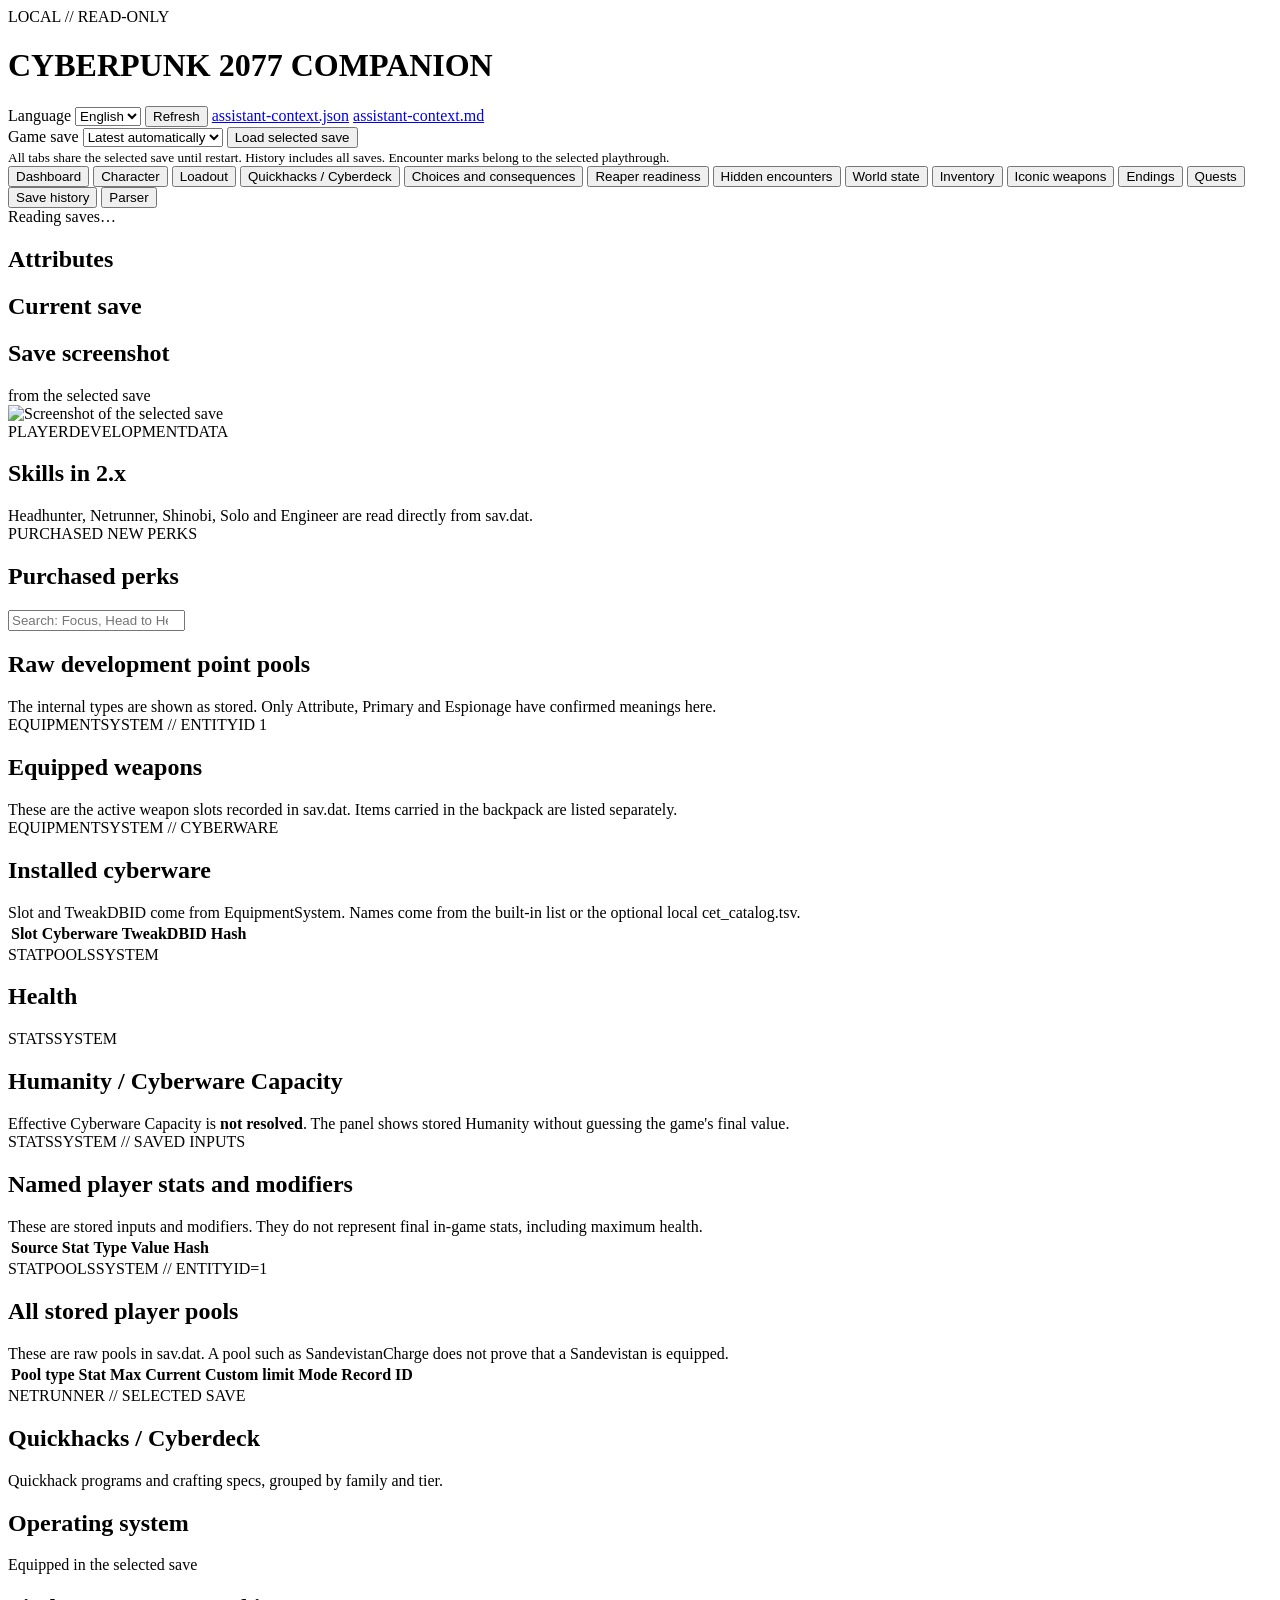
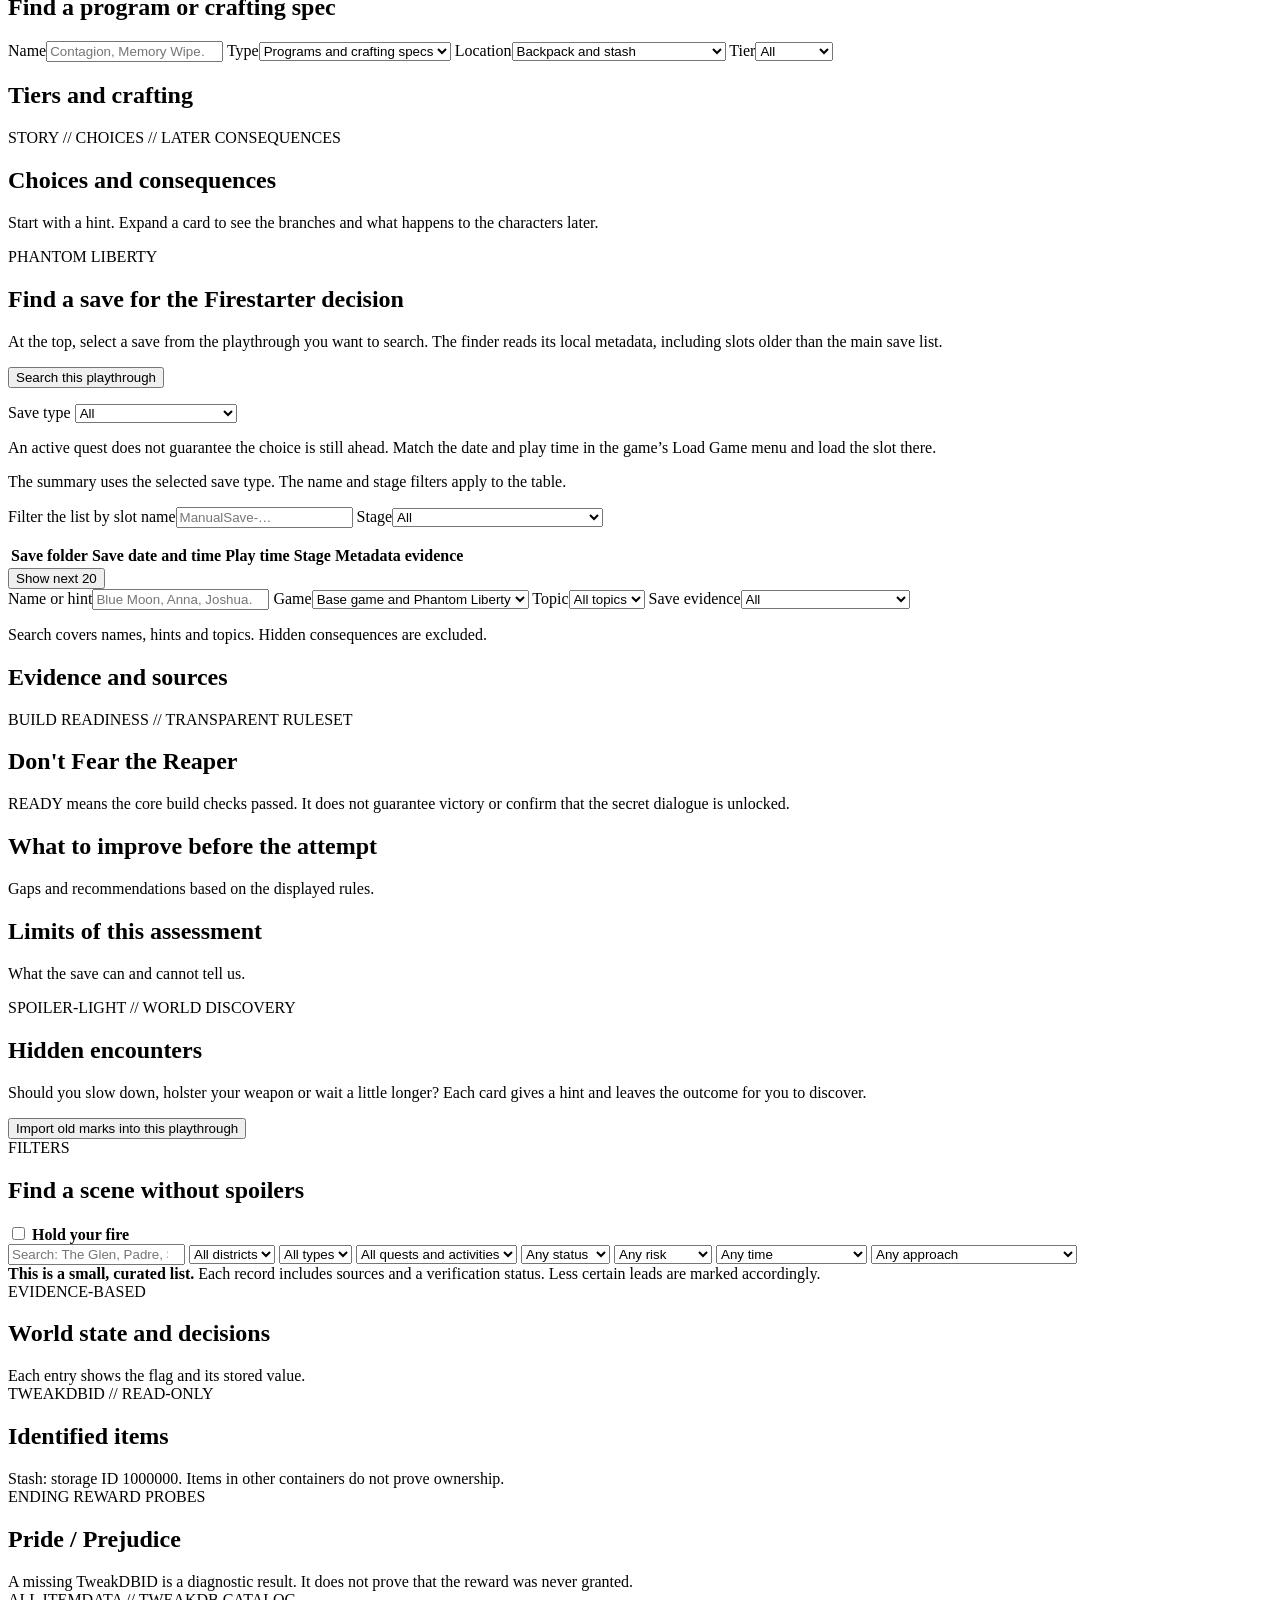
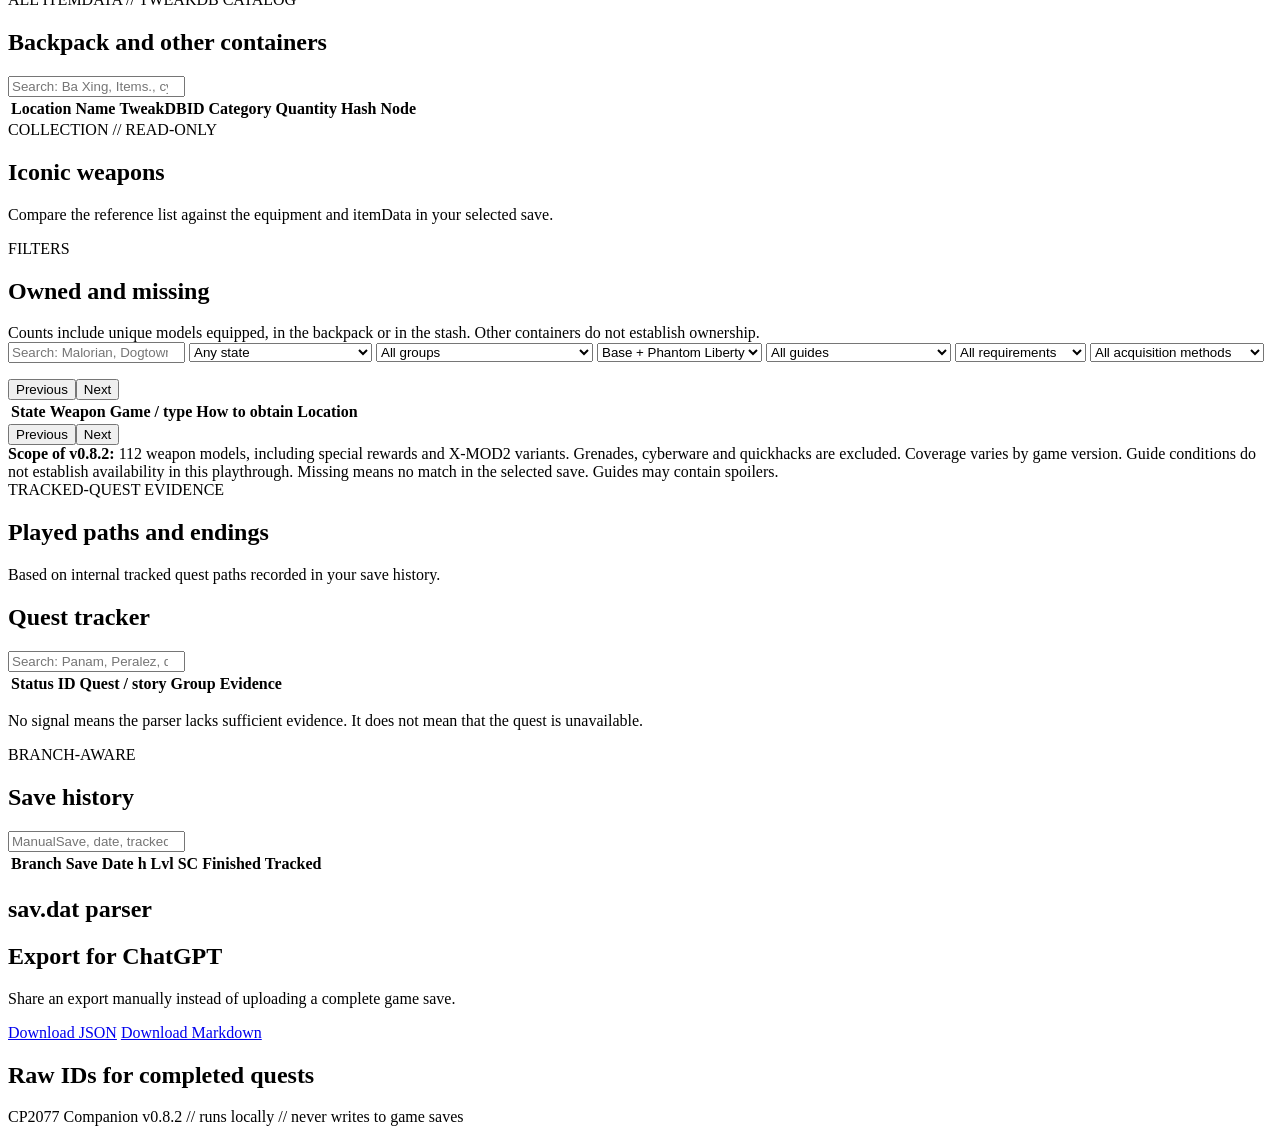
==== companion/static/index.en.html @ a6769a58 "Add missing CP2077 Companion 0.8.2 source, data and tests" ====
<!doctype html>
<html lang="en">
<head>
  <meta charset="utf-8">
  <meta name="viewport" content="width=device-width, initial-scale=1">
  <title>CP2077 Companion</title>
  <link rel="stylesheet" href="/styles.css?v=0.8.2">
</head>
<body>
  <noscript>Enable JavaScript to use the panel.</noscript>
  <header class="topbar">
    <div>
      <div class="eyebrow">LOCAL // READ-ONLY</div>
      <h1>CYBERPUNK 2077 <span>COMPANION</span></h1>
    </div>
    <div class="top-actions">
      <label class="language" for="language">Language <select id="language" aria-label="Panel language"><option value="pl">Polski</option><option value="en" selected>English</option></select></label>
      <button id="refresh">Refresh</button>
      <a class="button" href="/api/assistant-context.json">assistant-context.json</a>
      <a class="button" href="/api/assistant-context.md">assistant-context.md</a>
    </div>
  </header>

  <section class="panel save-picker" aria-label="Save selection">
    <label for="save-select">Game save</label>
    <select id="save-select"><option value="">Latest automatically</option></select>
    <button id="load-save">Load selected save</button>
    <span id="save-current" role="status" aria-live="polite"></span>
    <div id="save-error" role="alert"></div>
    <span id="scan-warning" role="status"></span>
    <small>All tabs share the selected save until restart. History includes all saves. Encounter marks belong to the selected playthrough.</small>
  </section>

  <nav class="tabs" aria-label="Sections">
    <button data-tab="overview" class="active">Dashboard</button>
    <button data-tab="character">Character</button>
    <button data-tab="loadout">Loadout</button>
    <button data-tab="quickhacks">Quickhacks / Cyberdeck</button>
    <button data-tab="quest-choices">Choices and consequences</button>
    <button data-tab="reaper">Reaper readiness</button>
    <button data-tab="hidden-encounters">Hidden encounters</button>
    <button data-tab="world">World state</button>
    <button data-tab="inventory">Inventory</button>
    <button data-tab="iconic">Iconic weapons</button>
    <button data-tab="endings">Endings</button>
    <button data-tab="quests">Quests</button>
    <button data-tab="history">Save history</button>
    <button data-tab="raw">Parser</button>
  </nav>

  <main>
    <section id="loading" class="panel">Reading saves…</section>
    <section id="error" class="panel error hidden"></section>

    <section id="overview" class="tab-panel hidden">
      <div id="hero" class="hero"></div>
      <div id="metrics" class="metrics"></div>
      <div class="two-col">
        <article class="panel">
          <h2>Attributes</h2>
          <div id="attributes" class="attributes"></div>
        </article>
        <article class="panel">
          <h2>Current save</h2>
          <div id="current" class="kv"></div>
        </article>
      </div>
      <article class="panel screenshot-panel">
        <div class="panel-heading">
          <h2>Save screenshot</h2>
          <span class="muted">from the selected save</span>
        </div>
        <img id="screenshot" alt="Screenshot of the selected save">
      </article>
    </section>


    <section id="character" class="tab-panel hidden">
      <div id="development-metrics" class="metrics"></div>
      <article class="panel">
        <div class="panel-heading">
          <div><div class="eyebrow">PLAYERDEVELOPMENTDATA</div><h2>Skills in 2.x</h2></div>
          <span class="muted">Headhunter, Netrunner, Shinobi, Solo and Engineer are read directly from sav.dat.</span>
        </div>
        <div id="skill-grid" class="skill-grid"></div>
      </article>
      <article class="panel">
        <div class="panel-heading">
          <div><div class="eyebrow">PURCHASED NEW PERKS</div><h2>Purchased perks</h2></div>
          <input id="perk-filter" type="search" placeholder="Search: Focus, Head to Head, Tech_Master…">
        </div>
        <div id="perk-trees" class="perk-trees"></div>
      </article>
      <article class="panel">
        <div class="panel-heading"><h2>Raw development point pools</h2><span class="muted">The internal types are shown as stored. Only Attribute, Primary and Espionage have confirmed meanings here.</span></div>
        <div id="devpoints" class="table-wrap"></div>
      </article>
    </section>


    <section id="loadout" class="tab-panel hidden">
      <div id="loadout-metrics" class="metrics"></div>
      <article class="panel">
        <div class="panel-heading">
          <div><div class="eyebrow">EQUIPMENTSYSTEM // ENTITYID 1</div><h2>Equipped weapons</h2></div>
          <span class="muted">These are the active weapon slots recorded in sav.dat. Items carried in the backpack are listed separately.</span>
        </div>
        <div id="equipped-weapons" class="loadout-grid"></div>
      </article>
      <article class="panel">
        <div class="panel-heading">
          <div><div class="eyebrow">EQUIPMENTSYSTEM // CYBERWARE</div><h2>Installed cyberware</h2></div>
          <span class="muted">Slot and TweakDBID come from EquipmentSystem. Names come from the built-in list or the optional local cet_catalog.tsv.</span>
        </div>
        <div class="table-wrap tall">
          <table><thead><tr><th>Slot</th><th>Cyberware</th><th>TweakDBID</th><th>Hash</th></tr></thead><tbody id="equipped-cyberware"></tbody></table>
        </div>
      </article>
      <div class="two-col">
        <article class="panel">
          <div class="panel-heading"><div><div class="eyebrow">STATPOOLSSYSTEM</div><h2>Health</h2></div></div>
          <div id="health-stats" class="kv"></div>
          <div id="health-resolution-note" class="capacity-warning"></div>
        </article>
        <article class="panel">
          <div class="panel-heading"><div><div class="eyebrow">STATSSYSTEM</div><h2>Humanity / Cyberware Capacity</h2></div></div>
          <div id="humanity-stats" class="kv"></div>
          <div class="capacity-warning">Effective Cyberware Capacity is <strong>not resolved</strong>. The panel shows stored Humanity without guessing the game&#x27;s final value.</div>
        </article>
      </div>
      <article class="panel">
        <div class="panel-heading">
          <div><div class="eyebrow">STATSSYSTEM // SAVED INPUTS</div><h2>Named player stats and modifiers</h2></div>
          <span class="muted">These are stored inputs and modifiers. They do not represent final in-game stats, including maximum health.</span>
        </div>
        <div class="table-wrap">
          <table>
            <thead><tr><th>Source</th><th>Stat</th><th>Type</th><th>Value</th><th>Hash</th></tr></thead>
            <tbody id="stats-system-rows"></tbody>
          </table>
        </div>
      </article>
      <article class="panel">
        <div class="panel-heading">
          <div><div class="eyebrow">STATPOOLSSYSTEM // ENTITYID=1</div><h2>All stored player pools</h2></div>
          <span class="muted">These are raw pools in sav.dat. A pool such as SandevistanCharge does not prove that a Sandevistan is equipped.</span>
        </div>
        <div class="table-wrap">
          <table>
            <thead><tr><th>Pool type</th><th>Stat</th><th>Max</th><th>Current</th><th>Custom limit</th><th>Mode</th><th>Record ID</th></tr></thead>
            <tbody id="stat-pool-rows"></tbody>
          </table>
        </div>
      </article>
    </section>

    <section id="quickhacks" class="tab-panel hidden">
      <div class="encounter-intro">
        <div><div class="eyebrow">NETRUNNER // SELECTED SAVE</div><h2>Quickhacks / Cyberdeck</h2><p>Quickhack programs and crafting specs, grouped by family and tier.</p></div>
        <div id="quickhack-metrics" class="encounter-metrics"></div>
      </div>
      <article class="panel">
        <div class="panel-heading"><h2>Operating system</h2><span class="muted">Equipped in the selected save</span></div>
        <div id="quickhack-deck" class="loadout-grid"></div>
        <p id="quickhack-slot-note" class="capacity-warning"></p>
      </article>
      <article class="panel">
        <div class="panel-heading"><h2>Find a program or crafting spec</h2></div>
        <div class="discovery-filters">
          <label>Name<input id="quickhack-search" type="search" placeholder="Contagion, Memory Wipe…"></label>
          <label>Type<select id="quickhack-kind"><option value="">Programs and crafting specs</option><option value="program">Programs</option><option value="recipe">Crafting specs</option></select></label>
          <label>Location<select id="quickhack-location"><option value="owned">Backpack and stash</option><option value="player">Backpack</option><option value="stash">Stash</option><option value="other">Other or unconfirmed containers</option><option value="">All detected</option></select></label>
          <label>Tier<select id="quickhack-tier"><option value="">All</option><option value="1">I</option><option value="2">II</option><option value="3">III</option><option value="4">IV</option><option value="5">V</option><option value="unknown">Unknown</option></select></label>
        </div>
        <p id="quickhack-count" class="muted" role="status"></p>
      </article>
      <div id="quickhack-list" class="discovery-grid"></div>
      <article class="panel"><h2>Tiers and crafting</h2><ul id="quickhack-notes" class="readiness-notes"></ul><div id="quickhack-sources" class="guide-links"></div></article>
    </section>

    <section id="quest-choices" class="tab-panel hidden">
      <div class="encounter-intro">
        <div><div class="eyebrow">STORY // CHOICES // LATER CONSEQUENCES</div><h2>Choices and consequences</h2><p>Start with a hint. Expand a card to see the branches and what happens to the characters later.</p></div>
        <div id="choice-metrics" class="encounter-metrics"></div>
      </div>
      <article id="fork-finder" class="panel">
        <div class="eyebrow">PHANTOM LIBERTY</div><h2>Find a save for the Firestarter decision</h2>
        <p>At the top, select a save from the playthrough you want to search. The finder reads its local metadata, including slots older than the main save list.</p><button id="fork-search" type="button">Search this playthrough</button>
        <p id="fork-status" class="muted" role="status" aria-live="polite"></p>
        <div id="fork-results" class="hidden">
          <label>Save type <select id="fork-kind"><option value="all">All</option><option value="manual">Manual</option><option value="auto">Automatic</option><option value="quick">Quick</option><option value="other">Other / renamed copies</option></select></label>
          <div class="decision-grid" id="fork-summary"></div><p>An active quest does not guarantee the choice is still ahead. Match the date and play time in the game’s Load Game menu and load the slot there.</p>
          <p class="muted">The summary uses the selected save type. The name and stage filters apply to the table.</p>
          <div class="discovery-filters"><label>Filter the list by slot name<input id="fork-name" type="search" placeholder="ManualSave-…"></label>
            <label>Stage<select id="fork-stage"><option value="">All</option><option value="candidate">Quest active — candidate</option><option value="known">Identified route</option><option value="songbird">Songbird route</option><option value="reed">Reed route</option><option value="past">Quest complete, route unknown</option><option value="signal">Quest signal, route unknown</option><option value="conflict">Conflicting signals</option></select></label></div>
          <p id="fork-count" role="status"></p><div class="table-wrap"><table><thead><tr><th>Save folder</th><th>Save date and time</th><th>Play time</th><th>Stage</th><th>Metadata evidence</th></tr></thead><tbody id="fork-rows"></tbody></table></div>
          <button id="fork-more" type="button" class="hidden">Show next 20</button>
        </div>
      </article>
      <article class="panel">
        <div class="discovery-filters">
          <label>Name or hint<input id="choice-search" type="search" placeholder="Blue Moon, Anna, Joshua…"></label>
          <label>Game<select id="choice-game"><option value="">Base game and Phantom Liberty</option><option value="base">Base game</option><option value="phantom_liberty">Phantom Liberty</option></select></label>
          <label>Topic<select id="choice-tag"><option value="">All topics</option></select></label>
          <label>Save evidence<select id="choice-status"><option value="">All</option><option value="active">Tracked quest</option><option value="signal">Quest or questline signal</option><option value="done">Completion confirmed</option><option value="unknown">Unknown</option></select></label>
        </div>
        <p id="choice-count" class="muted" role="status"></p>
        <p class="muted">Search covers names, hints and topics. Hidden consequences are excluded.</p>
      </article>
      <div id="choice-list" class="discovery-grid"></div>
      <article class="panel"><h2>Evidence and sources</h2><ul id="choice-notes" class="readiness-notes"></ul></article>
    </section>

    <section id="reaper" class="tab-panel hidden">
      <div id="reaper-hero"></div>
      <div id="reaper-metrics" class="metrics"></div>
      <div id="reaper-profiles" class="profile-grid"></div>
      <article class="panel">
        <div class="panel-heading">
          <div><div class="eyebrow">BUILD READINESS // TRANSPARENT RULESET</div><h2>Don't Fear the Reaper</h2></div>
          <span class="muted">READY means the core build checks passed. It does not guarantee victory or confirm that the secret dialogue is unlocked.</span>
        </div>
        <div id="reaper-groups" class="readiness-groups"></div>
      </article>
      <div class="two-col">
        <article class="panel">
          <div class="panel-heading"><h2>What to improve before the attempt</h2><span class="muted">Gaps and recommendations based on the displayed rules.</span></div>
          <div id="reaper-next" class="next-actions"></div>
        </article>
        <article class="panel">
          <div class="panel-heading"><h2>Limits of this assessment</h2><span class="muted">What the save can and cannot tell us.</span></div>
          <ul id="reaper-notes" class="readiness-notes"></ul>
        </article>
      </div>
    </section>

    <section id="hidden-encounters" class="tab-panel hidden">
      <div class="encounter-intro">
        <div>
          <div class="eyebrow">SPOILER-LIGHT // WORLD DISCOVERY</div>
          <h2>Hidden encounters</h2>
          <p>Should you slow down, holster your weapon or wait a little longer? Each card gives a hint and leaves the outcome for you to discover.</p>
        </div>
        <button id="legacy-import" class="hidden">Import old marks into this playthrough</button>
      <div id="hidden-encounter-metrics" class="encounter-metrics"></div>
      </div>

      <article class="panel encounter-filter-panel">
        <div class="panel-heading">
          <div><div class="eyebrow">FILTERS</div><h2>Find a scene without spoilers</h2></div>
          <label class="shoot-first-toggle"><input id="enc-do-not-shoot" type="checkbox"> <strong>Hold your fire</strong></label>
        </div>
        <div class="encounter-filters">
          <input id="enc-search" type="search" placeholder="Search: The Glen, Padre, Stadium Love…">
          <select id="enc-district" aria-label="District"><option value="">All districts</option></select>
          <select id="enc-type" aria-label="Interaction type"><option value="">All types</option></select>
          <select id="enc-activity" aria-label="Related activity"><option value="">All quests and activities</option></select>
          <select id="enc-status" aria-label="Your status"><option value="">Any status</option><option value="unknown">Unknown</option><option value="discovered">Discovered</option><option value="completed">Completed</option></select>
          <select id="enc-risk" aria-label="Risk of missing it"><option value="">Any risk</option><option value="high">Easy to miss</option><option value="medium">Medium risk</option><option value="low">Low risk</option></select>
          <select id="enc-time" aria-label="Required time of day"><option value="">Any time</option><option value="required">Specific time required</option><option value="none">No time requirement</option></select>
          <select id="enc-peaceful" aria-label="Peaceful approach"><option value="">Any approach</option><option value="yes">A peaceful approach helps</option><option value="no">No peaceful approach required</option></select>
        </div>
      </article>

      <div id="hidden-encounter-count" class="encounter-count muted"></div>
      <div id="hidden-encounter-list" class="encounter-list"></div>
      <article class="panel encounter-data-note">
        <strong>This is a small, curated list.</strong> Each record includes sources and a verification status. Less certain leads are marked accordingly.
      </article>
    </section>

    <section id="world" class="tab-panel hidden">
      <article class="panel">
        <div class="panel-heading">
          <div>
            <div class="eyebrow">EVIDENCE-BASED</div>
            <h2>World state and decisions</h2>
          </div>
          <span class="muted">Each entry shows the flag and its stored value.</span>
        </div>
        <div id="decisions" class="decision-grid"></div>
      </article>
    </section>

    <section id="inventory" class="tab-panel hidden">
      <div id="inventory-metrics" class="metrics"></div>
      <article class="panel">
        <div class="panel-heading">
          <div>
            <div class="eyebrow">TWEAKDBID // READ-ONLY</div>
            <h2>Identified items</h2>
          </div>
          <span class="muted">Stash: storage ID 1000000. Items in other containers do not prove ownership.</span>
        </div>
        <div id="inventory-known" class="item-grid"></div>
      </article>
      <article class="panel">
        <div class="panel-heading">
          <div>
            <div class="eyebrow">ENDING REWARD PROBES</div>
            <h2>Pride / Prejudice</h2>
          </div>
          <span class="muted">A missing TweakDBID is a diagnostic result. It does not prove that the reward was never granted.</span>
        </div>
        <div id="reward-probes" class="item-grid"></div>
      </article>
      <article class="panel">
        <div class="panel-heading">
          <div>
            <div class="eyebrow">ALL ITEMDATA // TWEAKDB CATALOG</div>
            <h2>Backpack and other containers</h2>
          </div>
          <input id="inventory-filter" type="search" placeholder="Search: Ba Xing, Items., cyberware, hash…">
        </div>
        <div id="catalog-note" class="catalog-note"></div>
        <div class="table-wrap tall">
          <table>
            <thead><tr><th>Location</th><th>Name</th><th>TweakDBID</th><th>Category</th><th>Quantity</th><th>Hash</th><th>Node</th></tr></thead>
            <tbody id="inventory-rows"></tbody>
          </table>
        </div>
      </article>
    </section>

    <section id="iconic" class="tab-panel hidden">
      <div class="iconic-intro">
        <div><div class="eyebrow">COLLECTION // READ-ONLY</div><h2>Iconic weapons</h2><p>Compare the reference list against the equipment and itemData in your selected save.</p></div>
        <div id="iconic-metrics" class="metrics compact"></div>
      </div>
      <article class="panel">
        <div class="panel-heading">
          <div><div class="eyebrow">FILTERS</div><h2>Owned and missing</h2></div>
          <span class="muted">Counts include unique models equipped, in the backpack or in the stash. Other containers do not establish ownership.</span>
        </div>
        <div class="iconic-filters">
          <input id="iconic-search" type="search" placeholder="Search: Malorian, Dogtown, sniper…">
          <select id="iconic-status"><option value="">Any state</option><option value="owned">Owned</option><option value="missing">Missing from selected save</option><option value="equipped">Equipped</option><option value="inventory">Backpack</option><option value="stash">Stash</option><option value="other">Other container</option><option value="unknown">Unknown</option></select>
          <select id="iconic-collection" aria-label="Collection group"><option value="">All groups</option><option value="special_reward">Special and promotional rewards</option><option value="story_choice">Depends on story choices</option></select>
          <select id="iconic-game"><option value="">Base + Phantom Liberty</option><option value="base">Base game</option><option value="phantom_liberty">Phantom Liberty</option></select>
          <select id="iconic-guide-filter" aria-label="Guide verification"><option value="">All guides</option><option value="source_checked">Source-checked guides</option><option value="needs_verification">Guides awaiting verification</option><option value="map">Has a map marker link</option></select>
          <select id="iconic-availability" aria-label="Guide requirements"><option value="">All requirements</option><option value="decision_dependent">Choice-dependent</option><option value="account_or_promo">Account reward</option><option value="unknown">Not assessed</option></select>
          <select id="iconic-method" aria-label="Acquisition method"><option value="">All acquisition methods</option><option value="loot">Loot</option><option value="quest">Quest reward</option><option value="crafting">Crafting spec and crafting</option><option value="exploration">Exploration</option><option value="purchase">Purchase</option><option value="account">Account reward</option><option value="unknown">Unconfirmed</option></select>
        </div>
      </article>
      <div id="iconic-count" class="encounter-count muted"></div>
      <p id="iconic-guide-summary" class="muted"></p>
      <div class="iconic-pages"><button id="iconic-prev">Previous</button><span id="iconic-page" aria-live="polite"></span><button id="iconic-next">Next</button></div>
      <div class="table-wrap iconic-table"><table><thead><tr><th>State</th><th>Weapon</th><th>Game / type</th><th>How to obtain</th><th>Location</th></tr></thead><tbody id="iconic-rows"></tbody></table></div>
      <div class="iconic-pages"><button id="iconic-prev-bottom">Previous</button><span id="iconic-page-bottom" aria-live="polite"></span><button id="iconic-next-bottom">Next</button></div>
      <article class="panel iconic-note"><strong>Scope of v0.8.2:</strong> 112 weapon models, including special rewards and X-MOD2 variants. Grenades, cyberware and quickhacks are excluded. Coverage varies by game version. Guide conditions do not establish availability in this playthrough. Missing means no match in the selected save. Guides may contain spoilers.</article>
    </section>

    <section id="endings" class="tab-panel hidden">
      <article class="panel">
        <div class="panel-heading">
          <div>
            <div class="eyebrow">TRACKED-QUEST EVIDENCE</div>
            <h2>Played paths and endings</h2>
          </div>
          <span class="muted">Based on internal tracked quest paths recorded in your save history.</span>
        </div>
        <div id="ending-cards" class="decision-grid"></div>
      </article>
    </section>

    <section id="quests" class="tab-panel hidden">
      <article class="panel">
        <div class="panel-heading">
          <h2>Quest tracker</h2>
          <input id="quest-filter" type="search" placeholder="Search: Panam, Peralez, q305…">
        </div>
        <div class="table-wrap">
          <table>
            <thead><tr><th>Status</th><th>ID</th><th>Quest / story</th><th>Group</th><th>Evidence</th></tr></thead>
            <tbody id="quest-rows"></tbody>
          </table>
        </div>
        <p class="muted">No signal means the parser lacks sufficient evidence. It does not mean that the quest is unavailable.</p>
      </article>
    </section>

    <section id="history" class="tab-panel hidden">
      <article class="panel">
        <div class="panel-heading">
          <div>
            <div class="eyebrow">BRANCH-AWARE</div>
            <h2>Save history</h2>
          </div>
          <input id="history-filter" type="search" placeholder="ManualSave, date, tracked quest…">
        </div>
        <div id="history-stats" class="metrics compact"></div>
        <div class="table-wrap tall">
          <table>
            <thead><tr><th>Branch</th><th>Save</th><th>Date</th><th>h</th><th>Lvl</th><th>SC</th><th>Finished</th><th>Tracked</th></tr></thead>
            <tbody id="history-rows"></tbody>
          </table>
        </div>
      </article>
    </section>

    <section id="raw" class="tab-panel hidden">
      <div class="two-col">
        <article class="panel">
          <h2>sav.dat parser</h2>
          <div id="parser" class="kv"></div>
        </article>
        <article class="panel">
          <h2>Export for ChatGPT</h2>
          <p>Share an export manually instead of uploading a complete game save.</p>
          <div class="export-actions">
            <a class="button primary" href="/api/assistant-context.json">Download JSON</a>
            <a class="button" href="/api/assistant-context.md">Download Markdown</a>
          </div>
        </article>
      </div>
      <article class="panel">
        <h2>Raw IDs for completed quests</h2>
        <pre id="finished"></pre>
      </article>
    </section>
  </main>

  <footer>CP2077 Companion v0.8.2 // runs locally // never writes to game saves</footer>
  <script src="/boot.js?v=0.8.2"></script>
  <script id="companion-app" src="/app.en.js?v=0.8.2"></script>
</body>
</html>
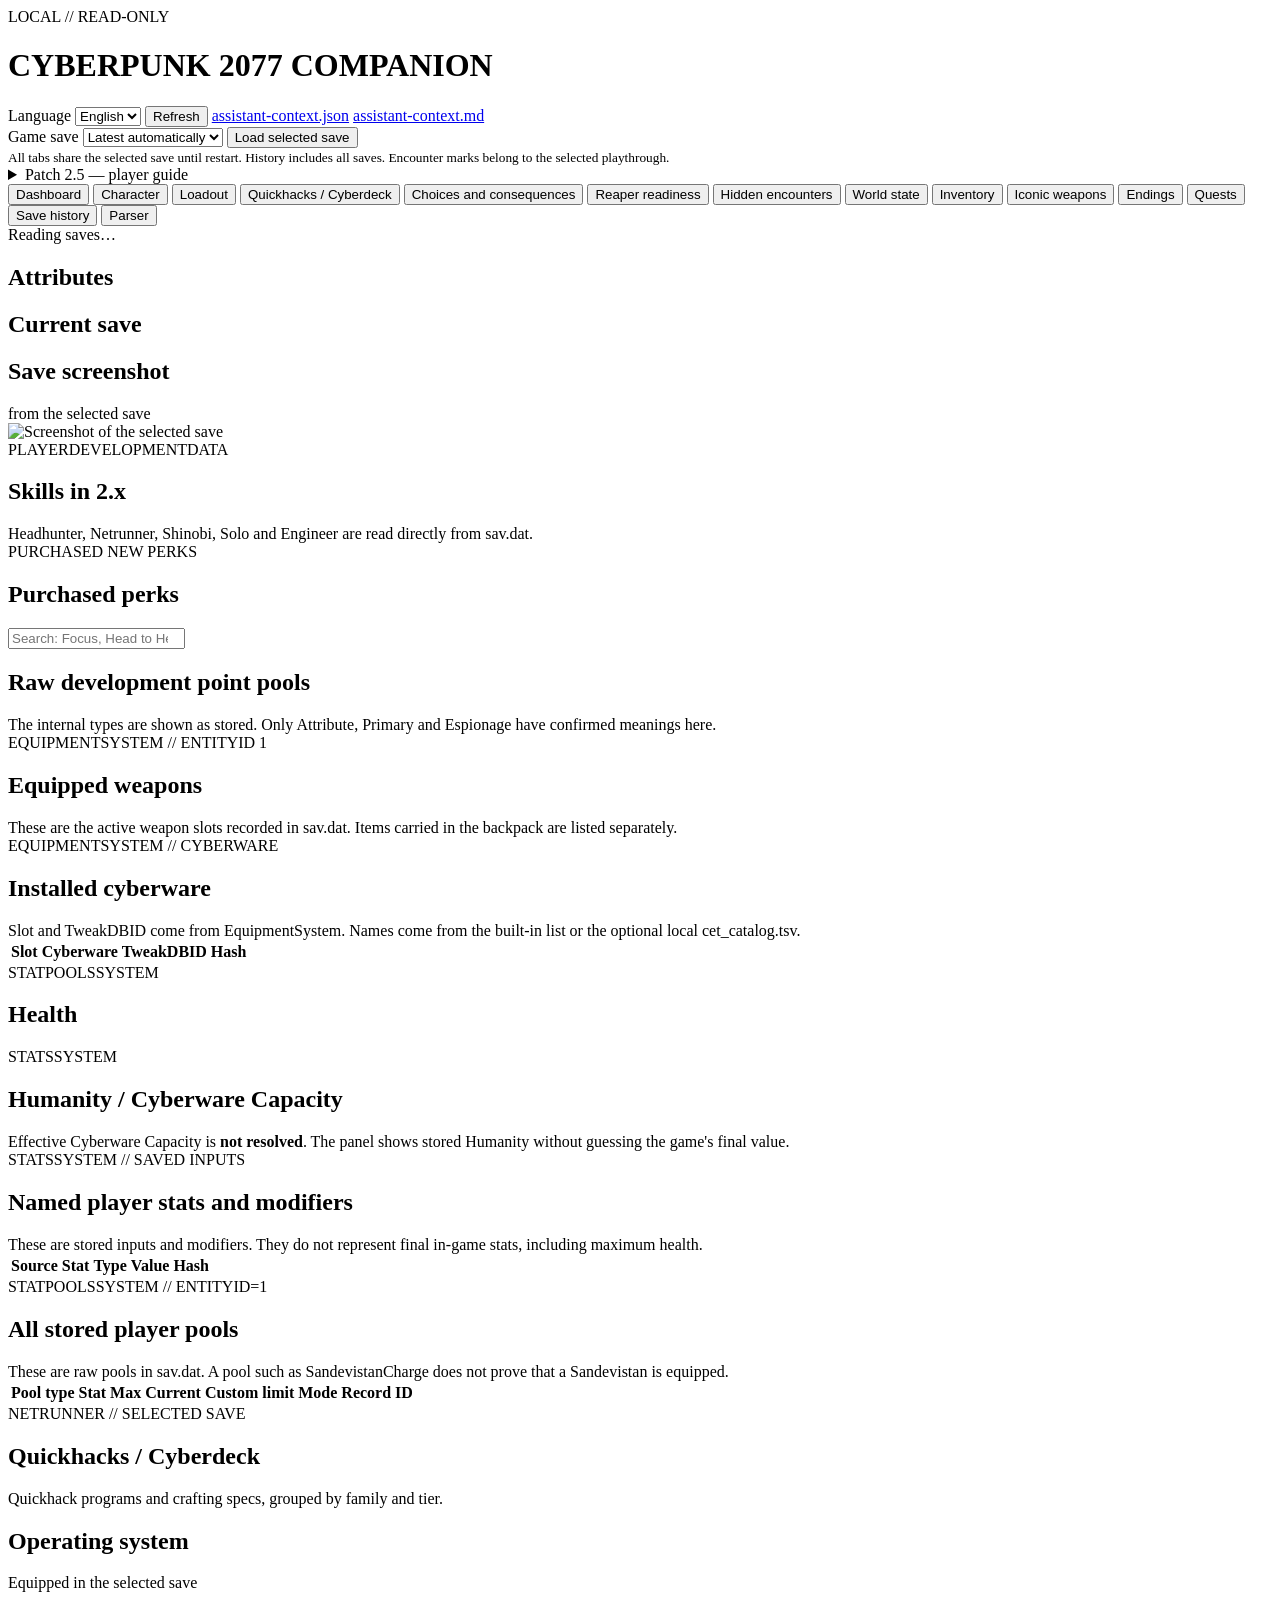
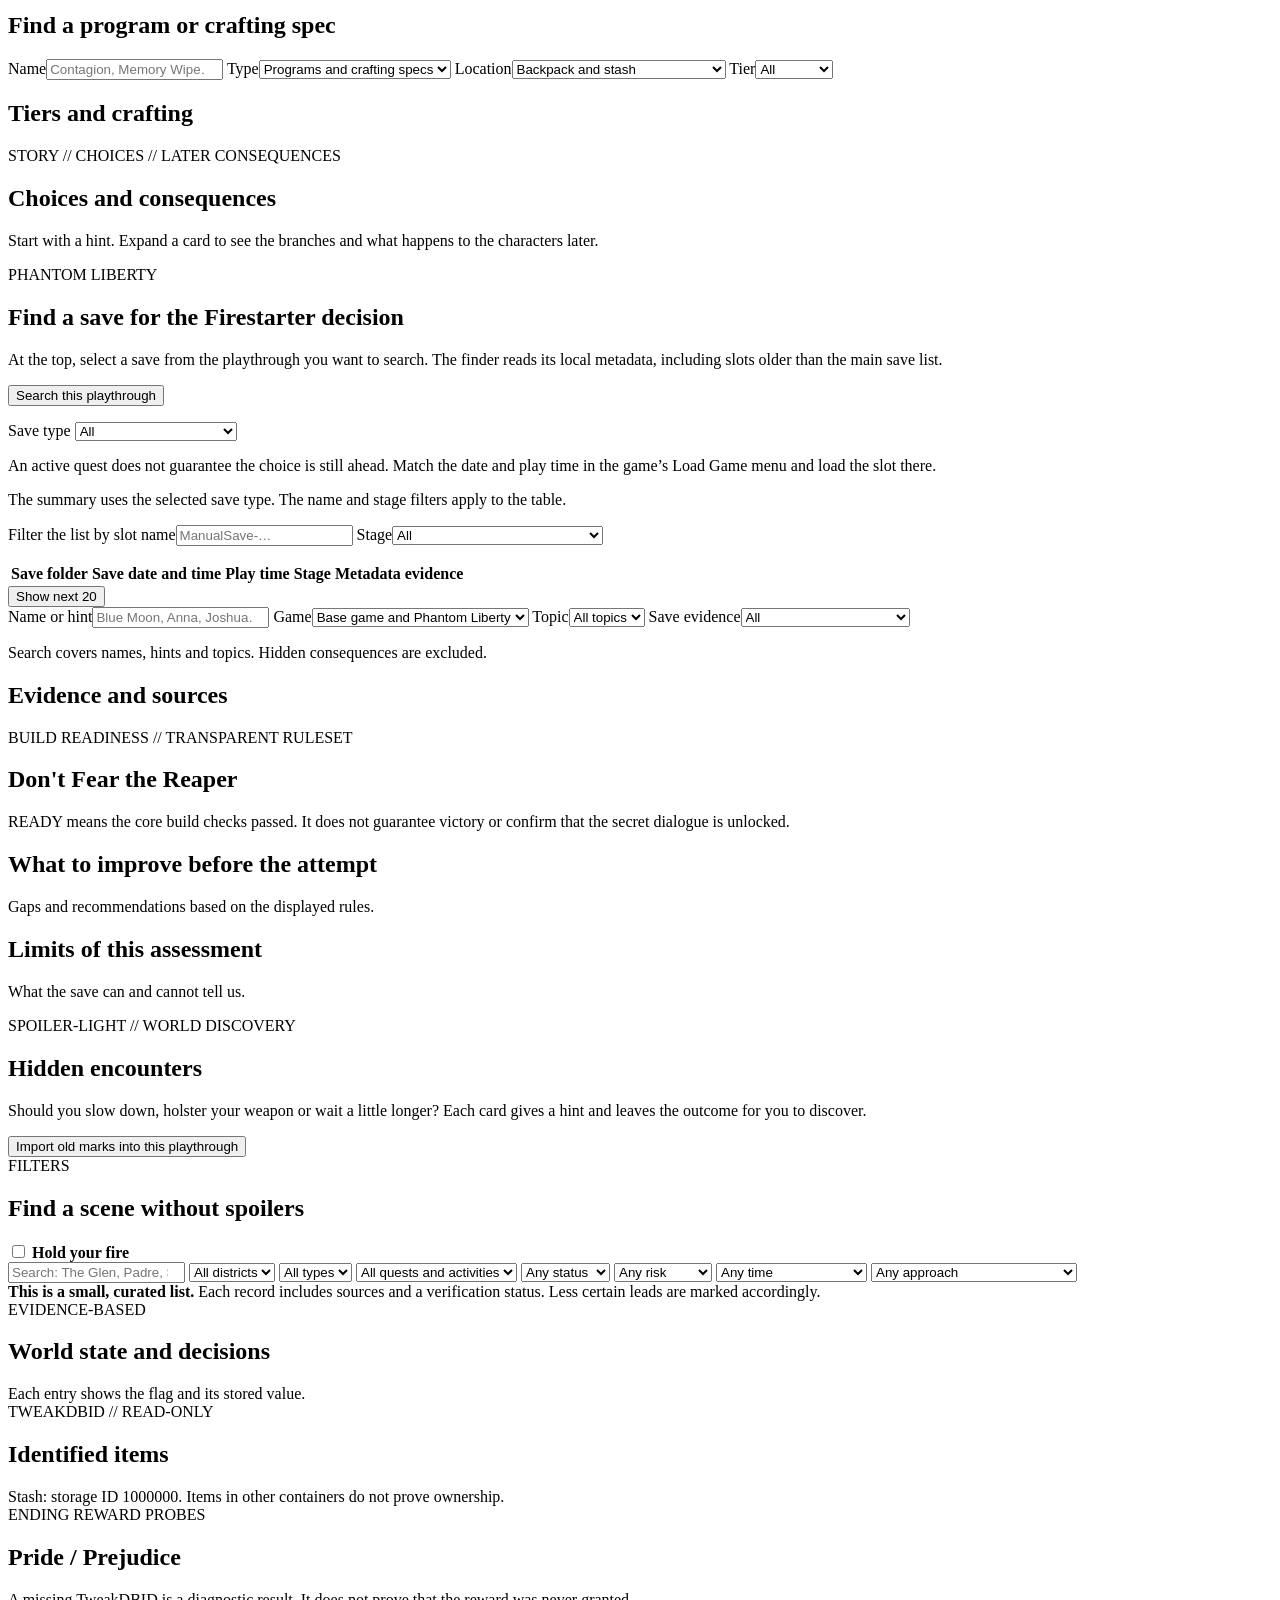
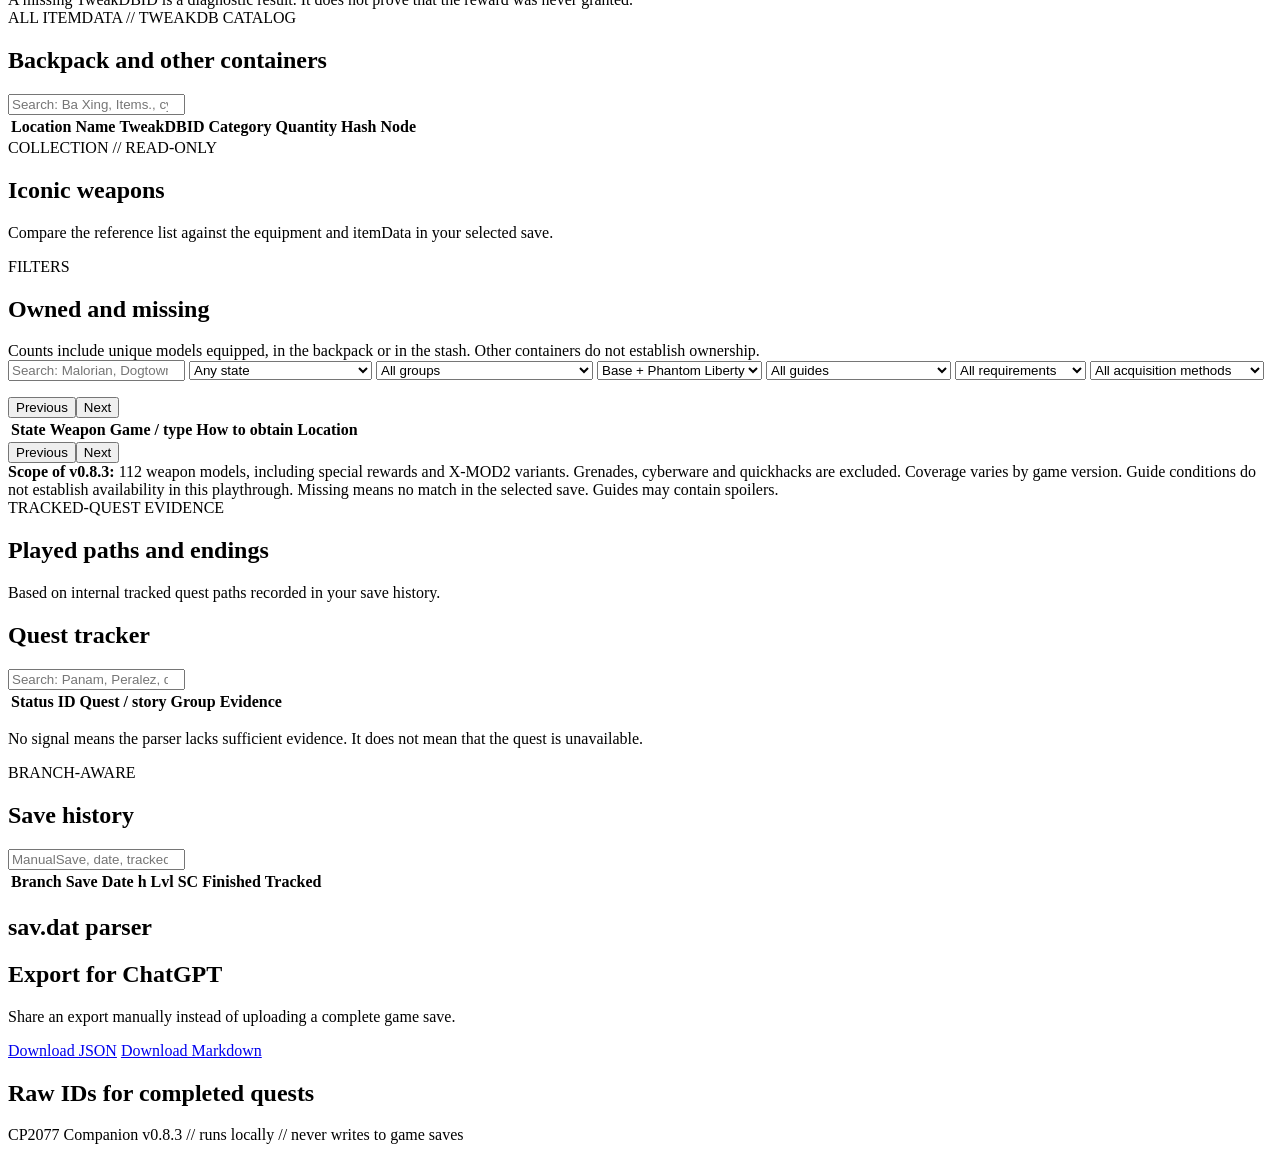
==== commit 2e7570be: "Release 0.8.3: add offline guide for Cyberpunk 2077 patch 2.5" ====
--- a/companion/static/index.en.html
+++ b/companion/static/index.en.html
@@ -4,7 +4,7 @@
   <meta charset="utf-8">
   <meta name="viewport" content="width=device-width, initial-scale=1">
   <title>CP2077 Companion</title>
-  <link rel="stylesheet" href="/styles.css?v=0.8.2">
+  <link rel="stylesheet" href="/styles.css?v=0.8.3">
 </head>
 <body>
   <noscript>Enable JavaScript to use the panel.</noscript>
@@ -30,6 +30,12 @@
     <span id="scan-warning" role="status"></span>
     <small>All tabs share the selected save until restart. History includes all saves. Encounter marks belong to the selected playthrough.</small>
   </section>
+
+  <details class="panel"><summary>Patch 2.5 — player guide</summary>
+<h3>Wakako and King’s gear</h3><p>Finish The Heist and two gigs for Wakako, then wait for her message. Her new job offers five pieces of King’s gear.</p>
+<h3>Dual wielding</h3><p>Look in the Cool tree for the new dual-wield perk. It works with Power pistols and revolvers.</p>
+<h3>Richard Night and tarot</h3><p>Finish The Heist and reach Street Cred 15 to unlock Richard Night’s tour. A separate job starts when you scan any of the 12 new Minor Arcana cards.</p>
+<small>This offline guide does not check your save for these requirements.</small></details>
 
   <nav class="tabs" aria-label="Sections">
     <button data-tab="overview" class="active">Dashboard</button>
@@ -347,7 +353,7 @@
       <div class="iconic-pages"><button id="iconic-prev">Previous</button><span id="iconic-page" aria-live="polite"></span><button id="iconic-next">Next</button></div>
       <div class="table-wrap iconic-table"><table><thead><tr><th>State</th><th>Weapon</th><th>Game / type</th><th>How to obtain</th><th>Location</th></tr></thead><tbody id="iconic-rows"></tbody></table></div>
       <div class="iconic-pages"><button id="iconic-prev-bottom">Previous</button><span id="iconic-page-bottom" aria-live="polite"></span><button id="iconic-next-bottom">Next</button></div>
-      <article class="panel iconic-note"><strong>Scope of v0.8.2:</strong> 112 weapon models, including special rewards and X-MOD2 variants. Grenades, cyberware and quickhacks are excluded. Coverage varies by game version. Guide conditions do not establish availability in this playthrough. Missing means no match in the selected save. Guides may contain spoilers.</article>
+      <article class="panel iconic-note"><strong>Scope of v0.8.3:</strong> 112 weapon models, including special rewards and X-MOD2 variants. Grenades, cyberware and quickhacks are excluded. Coverage varies by game version. Guide conditions do not establish availability in this playthrough. Missing means no match in the selected save. Guides may contain spoilers.</article>
     </section>
 
     <section id="endings" class="tab-panel hidden">
@@ -420,8 +426,8 @@
     </section>
   </main>
 
-  <footer>CP2077 Companion v0.8.2 // runs locally // never writes to game saves</footer>
-  <script src="/boot.js?v=0.8.2"></script>
-  <script id="companion-app" src="/app.en.js?v=0.8.2"></script>
+  <footer>CP2077 Companion v0.8.3 // runs locally // never writes to game saves</footer>
+  <script src="/boot.js?v=0.8.3"></script>
+  <script id="companion-app" src="/app.en.js?v=0.8.3"></script>
 </body>
 </html>
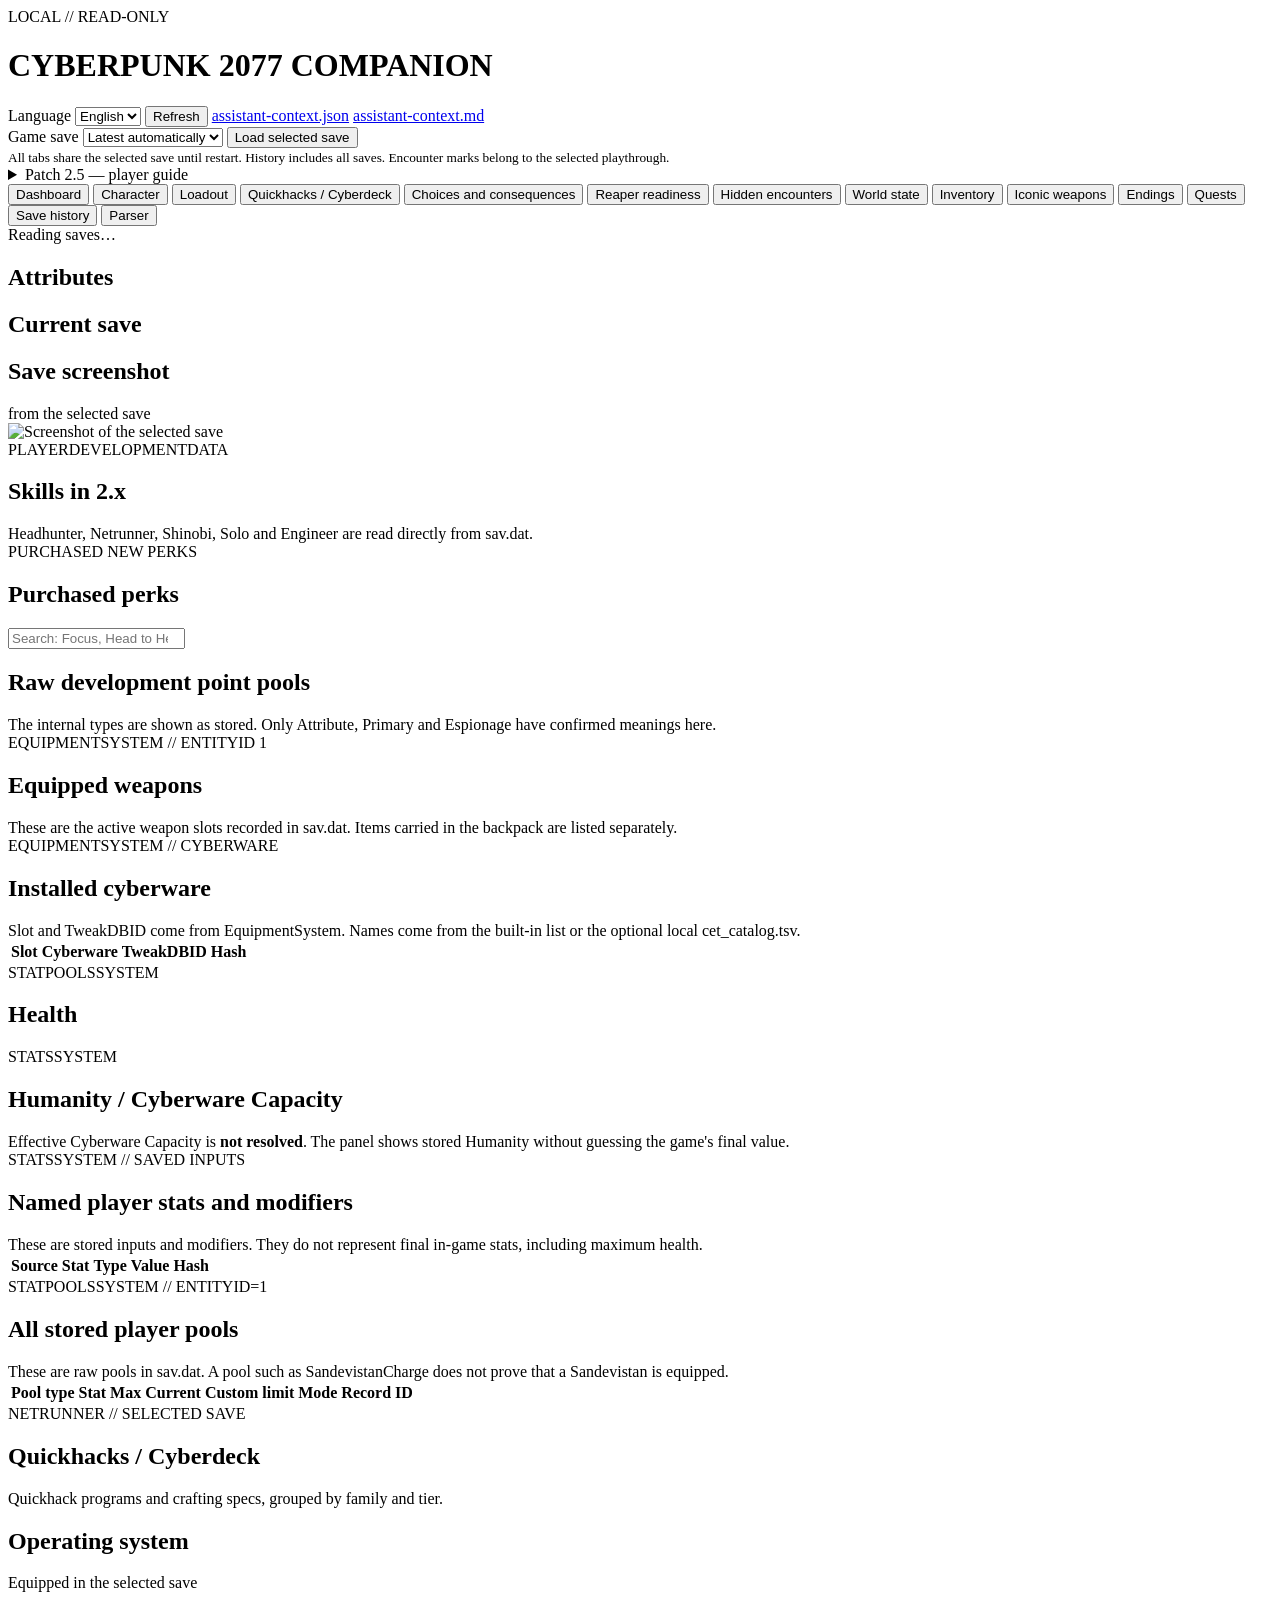
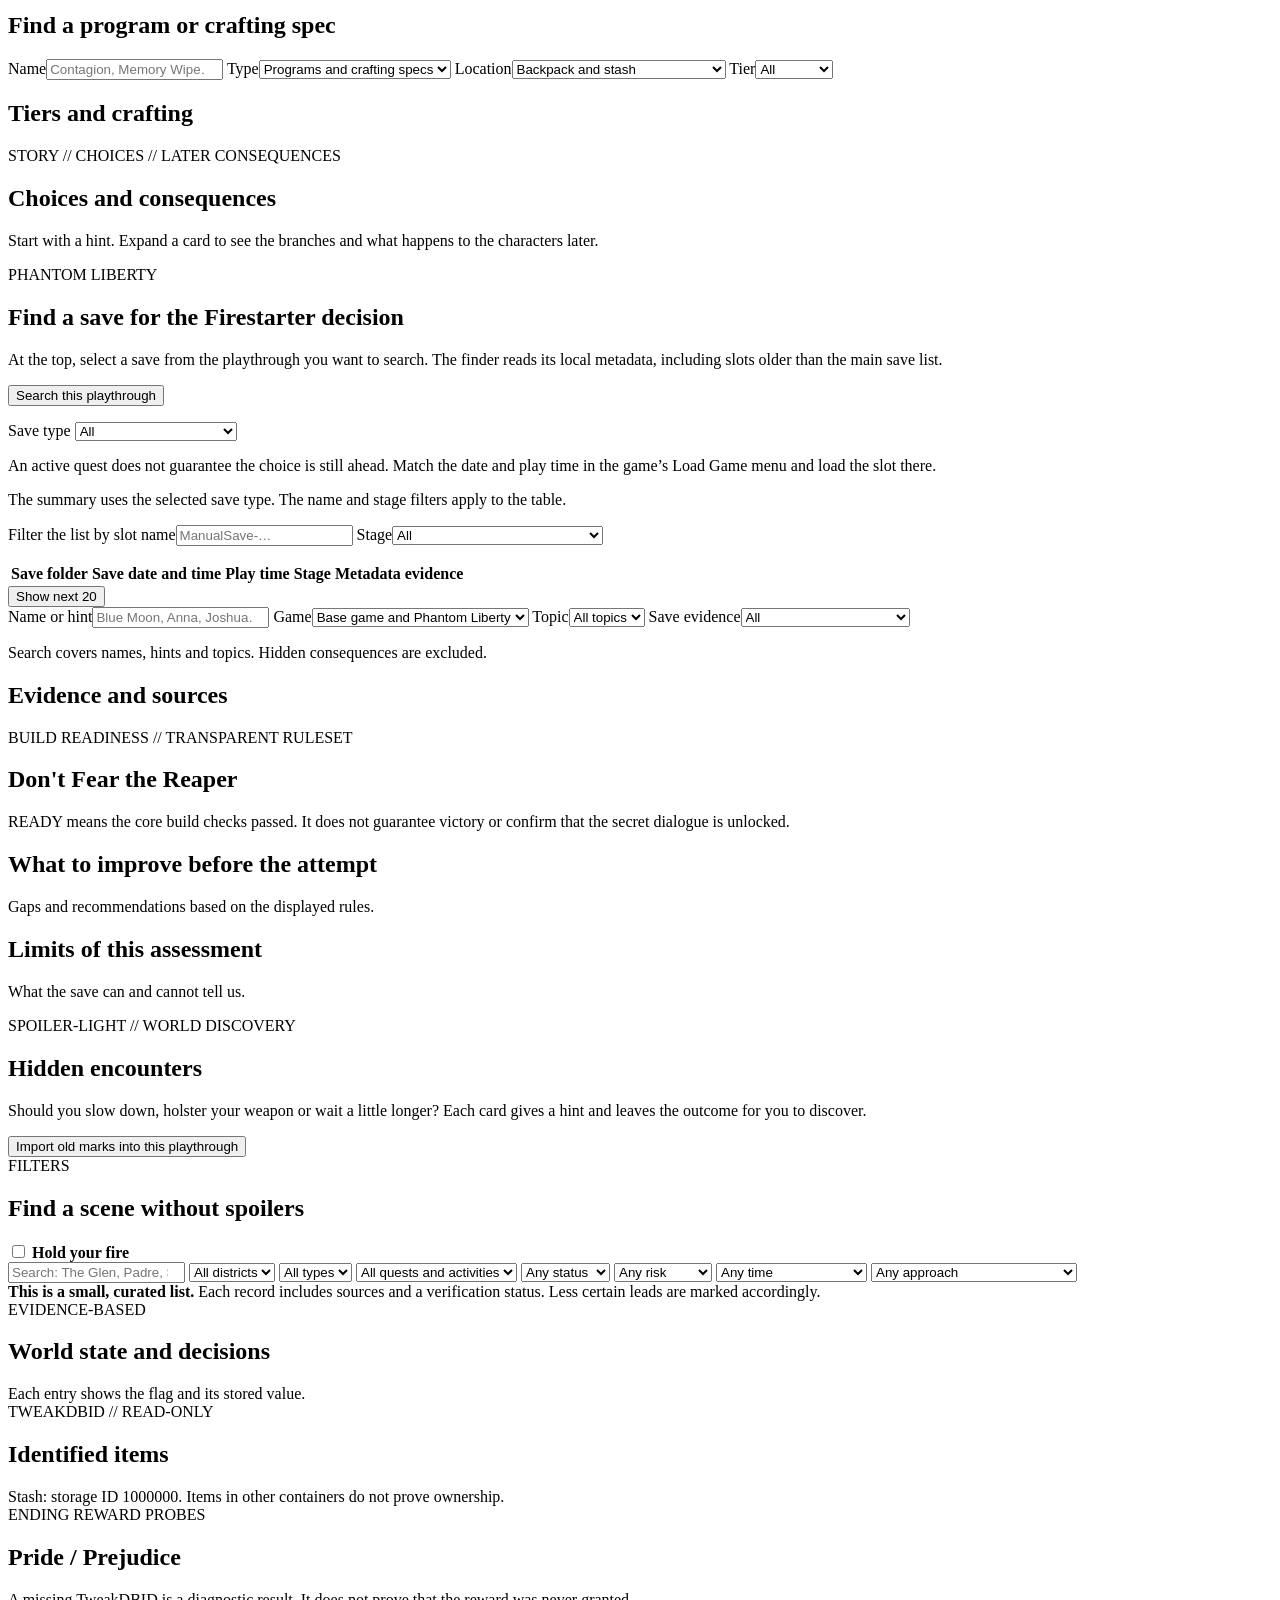
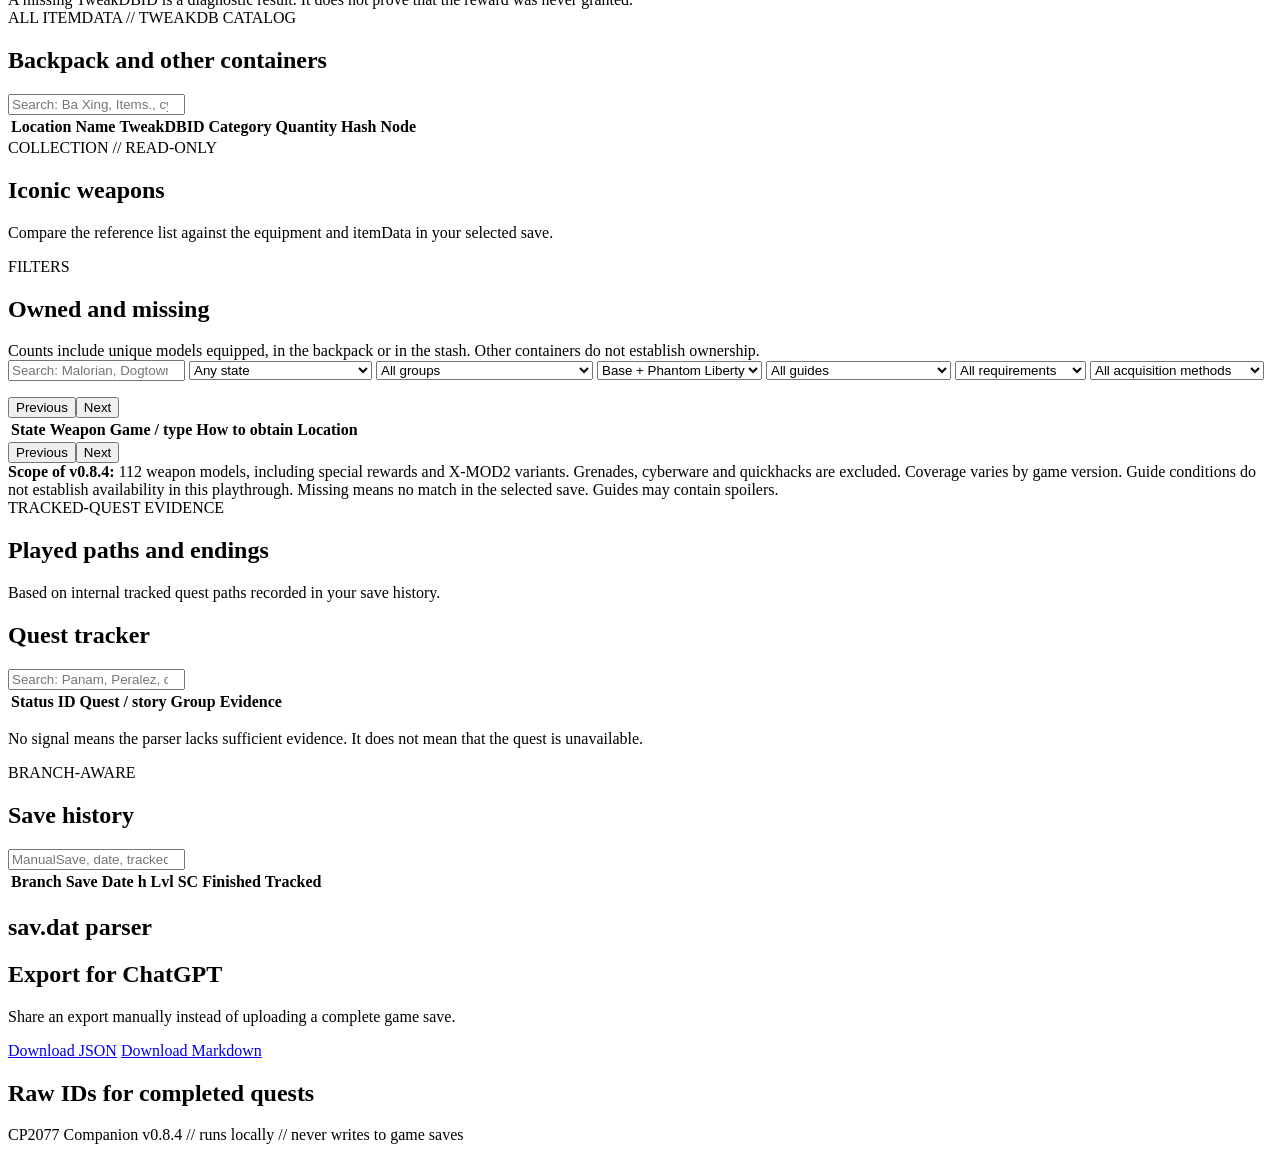
==== commit 932e76fe: "Release CP2077 Companion 0.8.4" ====
--- a/companion/static/index.en.html
+++ b/companion/static/index.en.html
@@ -4,7 +4,7 @@
   <meta charset="utf-8">
   <meta name="viewport" content="width=device-width, initial-scale=1">
   <title>CP2077 Companion</title>
-  <link rel="stylesheet" href="/styles.css?v=0.8.3">
+  <link rel="stylesheet" href="/styles.css?v=0.8.4">
 </head>
 <body>
   <noscript>Enable JavaScript to use the panel.</noscript>
@@ -353,7 +353,7 @@
       <div class="iconic-pages"><button id="iconic-prev">Previous</button><span id="iconic-page" aria-live="polite"></span><button id="iconic-next">Next</button></div>
       <div class="table-wrap iconic-table"><table><thead><tr><th>State</th><th>Weapon</th><th>Game / type</th><th>How to obtain</th><th>Location</th></tr></thead><tbody id="iconic-rows"></tbody></table></div>
       <div class="iconic-pages"><button id="iconic-prev-bottom">Previous</button><span id="iconic-page-bottom" aria-live="polite"></span><button id="iconic-next-bottom">Next</button></div>
-      <article class="panel iconic-note"><strong>Scope of v0.8.3:</strong> 112 weapon models, including special rewards and X-MOD2 variants. Grenades, cyberware and quickhacks are excluded. Coverage varies by game version. Guide conditions do not establish availability in this playthrough. Missing means no match in the selected save. Guides may contain spoilers.</article>
+      <article class="panel iconic-note"><strong>Scope of v0.8.4:</strong> 112 weapon models, including special rewards and X-MOD2 variants. Grenades, cyberware and quickhacks are excluded. Coverage varies by game version. Guide conditions do not establish availability in this playthrough. Missing means no match in the selected save. Guides may contain spoilers.</article>
     </section>
 
     <section id="endings" class="tab-panel hidden">
@@ -426,8 +426,8 @@
     </section>
   </main>
 
-  <footer>CP2077 Companion v0.8.3 // runs locally // never writes to game saves</footer>
-  <script src="/boot.js?v=0.8.3"></script>
-  <script id="companion-app" src="/app.en.js?v=0.8.3"></script>
+  <footer>CP2077 Companion v0.8.4 // runs locally // never writes to game saves</footer>
+  <script src="/boot.js?v=0.8.4"></script>
+  <script id="companion-app" src="/app.en.js?v=0.8.4"></script>
 </body>
 </html>
